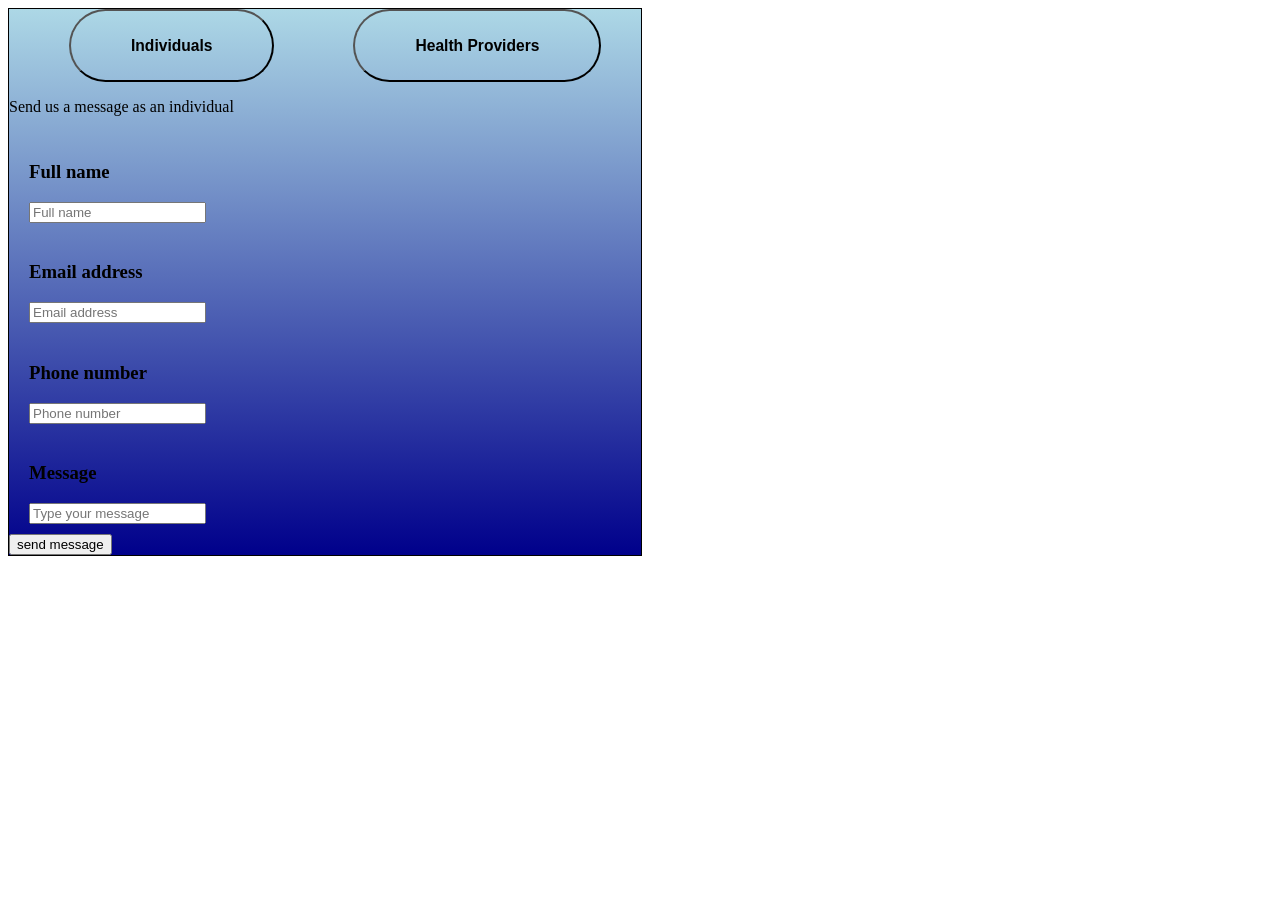
==== second/index.html @ c2fcd86c "second" ====
<!DOCTYPE html>
<html lang="en">
<head>
  <meta charset="UTF-8">
  <meta name="viewport" content="width=device-width, initial-scale=1.0">
  <link rel="stylesheet" href="styles.css">
  <title>Document</title>
</head>
<body>
  <main class="all-container">
  <div class="text-1">
    <button class="btn-1"><h3>Individuals</h3></button>
  </div>
  <div class="text-2">
    <button class="btn-2"><h3>Health Providers</h3></button>
    <span><p>Send us a message as an individual</p></span>
  </div>
  <main class="placeholder-container">
    <div class="place-1">
    <h3>Full name</h3>
    <input placeholder="Full name" type="text">
    </div>

    <div class="place-1">
    <h3>Email address</h3>
    <input  placeholder="Email address" type="text">
    </div>

    <div class="place-1">
    <h3>Phone number</h3>
    <input placeholder="Phone number" type="number">
    </div>

    <div class="place-1">
    <h3>Message</h3>
    <input placeholder="Type your message" type="text">
    </div>
  </main>
  <button class="send-btn">
    send message
  </button>
  </main>
</body>
</html>
---- second/styles.css ----
.all-container{
  display: flexbox;
  border: 1px solid black;
  width: 50%;
  align-items: center;
  justify-self: center;
  background-image: linear-gradient(lightblue, darkblue);
}
.placeholder-container{
  justify-content: center;
  align-items: center;
}
.place-1{
  padding: 10px 20px;
}
.text-1{
 display: inline;
}
.text-2{
 display: inline;
 margin-left: 15px;
}
.btn-1{
  padding: 10px 60px;
  margin-left: 60px;
  background-color: transparent;
  border-radius: 40px;
}
.btn-2{
  padding: 10px 60px;
  margin-left: 60px;
  background-color: transparent;
  border-radius: 40px;
}
.btn-2:hover{
  background-color: turquoise;
  color: white;
  cursor: pointer;
}
.btn-1:hover{
  background-color: turquoise;
  color: white;
  cursor: pointer;
}
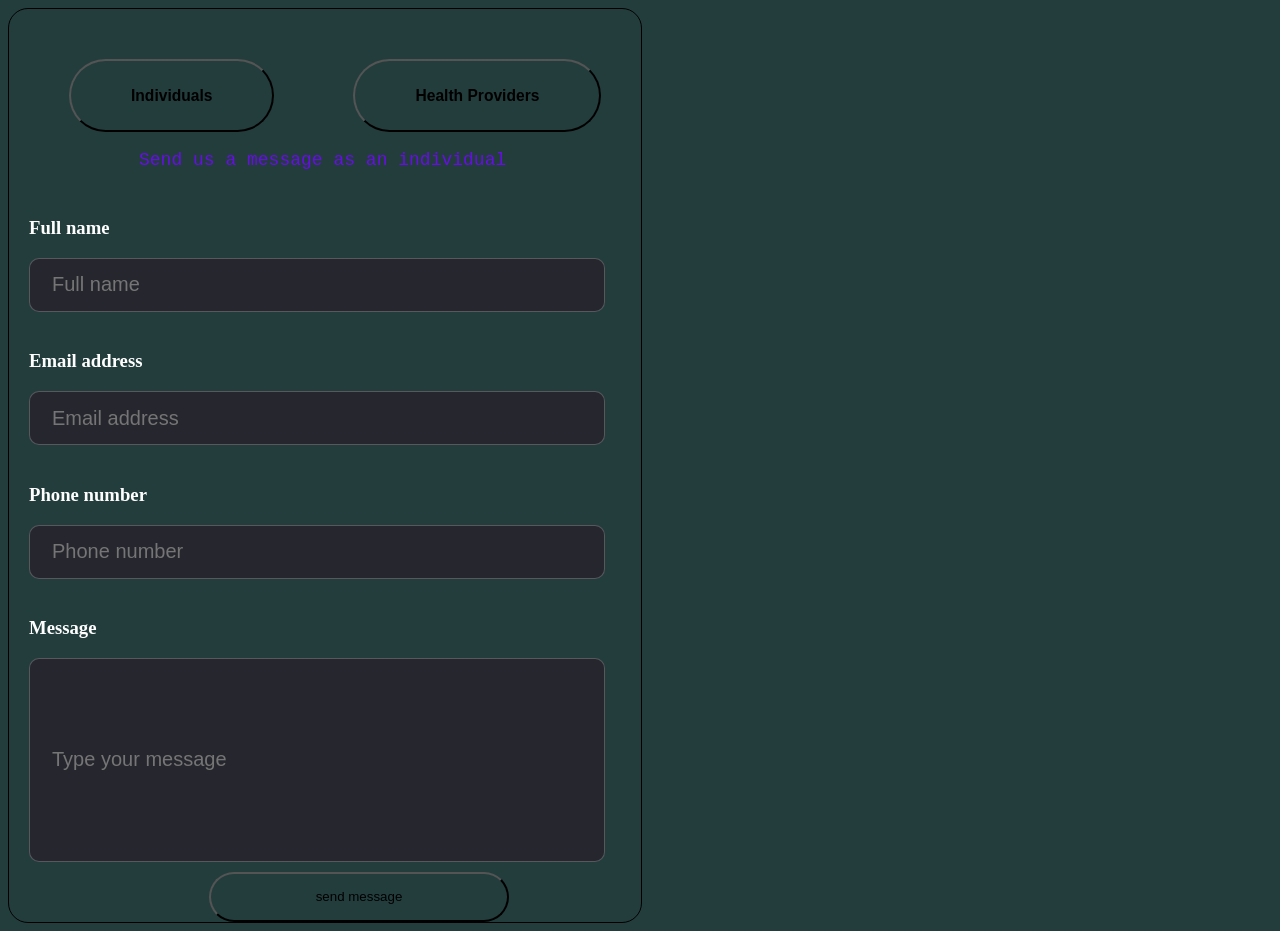
==== commit d2dea86f: "DONE" ====
--- a/second/index.html
+++ b/second/index.html
@@ -13,7 +13,9 @@
   </div>
   <div class="text-2">
     <button class="btn-2"><h3>Health Providers</h3></button>
+    <div class="span-2">
     <span><p>Send us a message as an individual</p></span>
+    </div>
   </div>
   <main class="placeholder-container">
     <div class="place-1">
@@ -31,7 +33,7 @@
     <input placeholder="Phone number" type="number">
     </div>
 
-    <div class="place-1">
+    <div class="place-2">
     <h3>Message</h3>
     <input placeholder="Type your message" type="text">
     </div>
--- a/second/styles.css
+++ b/second/styles.css
@@ -1,10 +1,14 @@
+body{
+  background-color: rgb(35, 61, 61);
+}
 .all-container{
   display: flexbox;
   border: 1px solid black;
   width: 50%;
   align-items: center;
   justify-self: center;
-  background-image: linear-gradient(lightblue, darkblue);
+  background-image: linear-gradient(rgb(38, 39, 46));
+  border-radius: 20px;
 }
 .placeholder-container{
   justify-content: center;
@@ -12,6 +16,11 @@
 }
 .place-1{
   padding: 10px 20px;
+  color: white;
+}
+.place-2{
+  padding: 10px 20px;
+  color: white;
 }
 .text-1{
  display: inline;
@@ -23,6 +32,7 @@
 .btn-1{
   padding: 10px 60px;
   margin-left: 60px;
+  margin-top: 50px;
   background-color: transparent;
   border-radius: 40px;
 }
@@ -33,13 +43,51 @@
   border-radius: 40px;
 }
 .btn-2:hover{
-  background-color: turquoise;
+  background-color: rgb(17, 50, 237);
   color: white;
   cursor: pointer;
 }
 .btn-1:hover{
-  background-color: turquoise;
+  background-color: rgb(17, 50, 237);
+  color: white;
+  cursor: pointer;
+}
+span{
+  font-family: 'Courier New', Courier, monospace;
+  font-size: large;
+ color: rgb(104, 13, 231);
+}
+.span-2{
+  margin-left: 130px;
+}
+input {
+  background-color: rgb(38, 39, 46);
+  width: 570px;
+  height: 50px;  
+  border-radius: 10px;
+  border: 1px solid rgba(255, 255, 255, 0.225);
+  font-size: 20px;
+  color: white;
+}
+.place-2 input{
+  width: 570px;
+  height: 200px;
+}
+::placeholder{
+  padding-left: 20px;
+}
+.send-btn{
+  background-color: transparent;
+  border-radius: 40px;
+  padding: 10px 60px;
+  margin-left: 200px;
+  height: 50px;
+  width: 300px;
+}
+.send-btn:hover{
+  background-color: rgb(17, 50, 237);
   color: white;
   cursor: pointer;
 }
 
+
